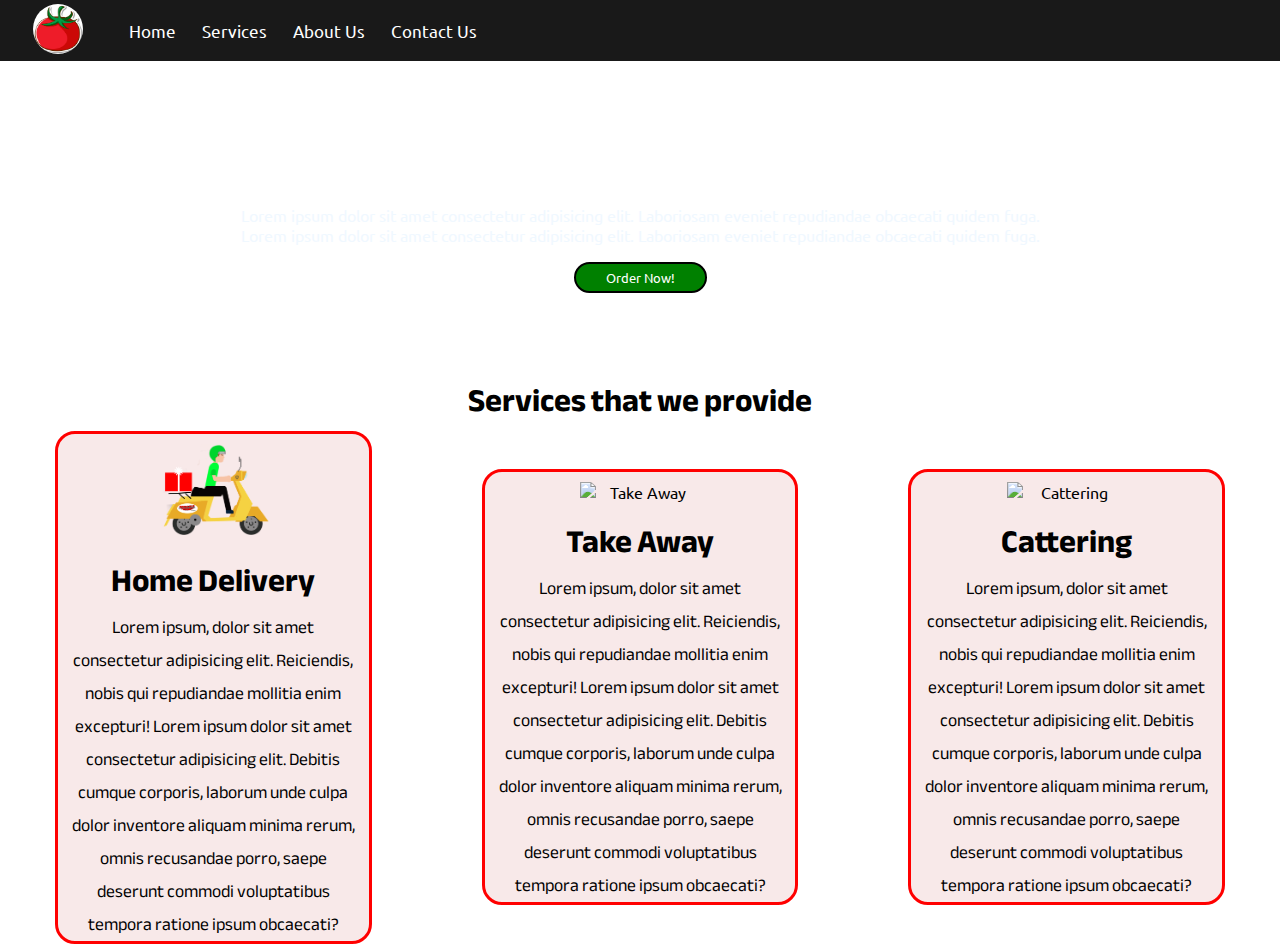
==== index.html @ 0d164ab4 "Add files via upload" ====
<!DOCTYPE html>
<html lang="en">
<head>
    <meta charset="UTF-8">
    <meta http-equiv="X-UA-Compatible" content="IE=edge">
    <meta name="viewport" content="width=device-width, initial-scale=1.0">
    <title>Best North-East Delhi Online Food Service | Bhajpayee.com</title>
    <link rel="stylesheet" href="/Project_2/css/style.css">
    <link href="https://fonts.googleapis.com/css2?family=Ubuntu:wght@300&display=swap" rel="stylesheet">
    <link href="https://fonts.googleapis.com/css2?family=Anek+Bangla:wght@100;200&family=Ubuntu:wght@300&display=swap" rel="stylesheet">
</head>
<body>

    <nav id="navBar">
        <div id="logo">
            <img src="/Project_2/img/logo.jpg" alt="Bhajpayee.com">
        </div>
        <ul>
            <li class="item"><a href="#">Home</a></li>
            <li class="item"><a href="#">Services</a></li>
            <li class="item"><a href="#">About Us</a></li>
            <li class="item"><a href="#">Contact Us</a></li>
        </ul>
    </nav>

    <section id="home" class="center">
        <h2 class="h-primary center">Welcome to Bhajpayee</h2>
        <p>Lorem ipsum dolor sit amet consectetur adipisicing elit. Laboriosam eveniet repudiandae obcaecati quidem fuga.</p> 
        <p>Lorem ipsum dolor sit amet consectetur adipisicing elit. Laboriosam eveniet repudiandae obcaecati quidem fuga.</p> 
        <button id="b1">Order Now!</button>
    </section>

    <section id ="services" class="center">
        <h1 id="h-1" class="h-primary_1 center">Services that we provide</h1>
        <div class="serviceContainer center">
            <div class="box center" id="box_1">
                <img src="/Project_2/img/3.png" alt="Home Delivery">
                <h2 class="h-primary_1">Home Delivery</h2>
                <p class="center p-primary">
                    Lorem ipsum, dolor sit amet consectetur adipisicing elit. Reiciendis, nobis qui repudiandae mollitia enim excepturi! Lorem ipsum dolor sit amet consectetur adipisicing elit. Debitis cumque corporis, laborum unde culpa dolor inventore aliquam minima rerum, omnis recusandae porro, saepe deserunt commodi voluptatibus tempora ratione ipsum obcaecati?
                </p>
            </div>
            <div class="box center" id="box_2">
                <img src="/Project_2/img/2.png" alt="Take Away">
                <h2 class="h-primary_1">Take Away</h2>
                <p class="center p-primary">
                    Lorem ipsum, dolor sit amet consectetur adipisicing elit. Reiciendis, nobis qui repudiandae mollitia enim excepturi! Lorem ipsum dolor sit amet consectetur adipisicing elit. Debitis cumque corporis, laborum unde culpa dolor inventore aliquam minima rerum, omnis recusandae porro, saepe deserunt commodi voluptatibus tempora ratione ipsum obcaecati?
                </p>
            </div>
            <div class="box center" id="box_3">
                <img src="/Project_2/img/1.png" alt="Cattering">
                <h2 class="h-primary_1">Cattering</h2>
                <p class="center p-primary">
                    Lorem ipsum, dolor sit amet consectetur adipisicing elit. Reiciendis, nobis qui repudiandae mollitia enim excepturi! Lorem ipsum dolor sit amet consectetur adipisicing elit. Debitis cumque corporis, laborum unde culpa dolor inventore aliquam minima rerum, omnis recusandae porro, saepe deserunt commodi voluptatibus tempora ratione ipsum obcaecati?
                </p>
            </div>
        </div>
    </section>
    
</body>
</html>
---- Project_2/css/style.css ----
/* CSS RESET */
*{
    margin: 0;
    padding: 0;
    font-family: 'Ubuntu', sans-serif;
}
#navBar{
    display: flex;
    align-items: center;
    position: relative;
}

#logo{
    margin: 4px 33px;
}

#logo img{
    width: 50px;
    height: 50px;
    border-radius: 100px;
}

#navBar::before{
    content: "";
    background-color: rgb(0, 0, 0);
    position: absolute;
    height: 100%;
    width: 100%;
    opacity: .9;
    z-index: -1;
}

#navBar ul{
    display: flex;
}

#navBar ul li{
    list-style: none;
    font-size: 1.05rem;
}

#navBar ul li a{
    color: white;
    padding: 0px 6px;
    margin: 0px 7px;
    text-decoration: none;
    /* background-color: yellow; */
    border-radius: 50px;
}

#navBar ul li a:hover{
    color: black;
    background-color: white;
}

#home{
    display: flex;
    flex-direction: column;
    padding: 1px 5px;
    height: 300px;
    color: aliceblue;
    position: relative;
    
}


#home::before{
    content: "";
    background: url('/Project_2/img/bg1.jpg') no-repeat center center/cover;
    position: absolute;
    height: 100%;
    width: 100%;
    z-index: -2;
    opacity: .89;
}

#home button{
    background-color: green;
    color: white;
    border-radius: 50px;
    padding: 5px 30px;
    margin: 17px 0px;
    border: 2px solid black; 
    cursor: pointer;
}

#home button:hover{
    /* padding: 7px 32px; */
    background-color: rgb(0, 255, 0);
    color: white;
    font-size: 1.05rem;
    font-weight: bold;
}

.h-primary{
    font-family: 'Anek Bangla', sans-serif;
    color: white;
    font-size: 3rem;
}

.center{
    justify-content: center;
    align-items: center;
    text-align: center;
}

#services{
    display: flex;
    flex-direction: column;
    position: absolute;
}
.serviceContainer{
    display: flex;
}

.box{
    border: 3px solid red;
    padding: 0px 10px;
    margin: 0px 55px;
    display: flex;
    flex-direction: column;
    border-radius: 20px;
    background-color: rgb(248, 233, 233);
}

.box img{
    width: 120px;
    margin: 10px 0px;
}

.h-primary_1{
    font-family: 'Anek Bangla', sans-serif;
    color: black;
    font-size: 2rem;
    font-weight: bolder;
}

.p-primary{
    font-family: 'Anek Bangla', sans-serif;
    color: black;
    font-size: 1.1rem;
}

#h-1{
    margin-top: 8px;

}
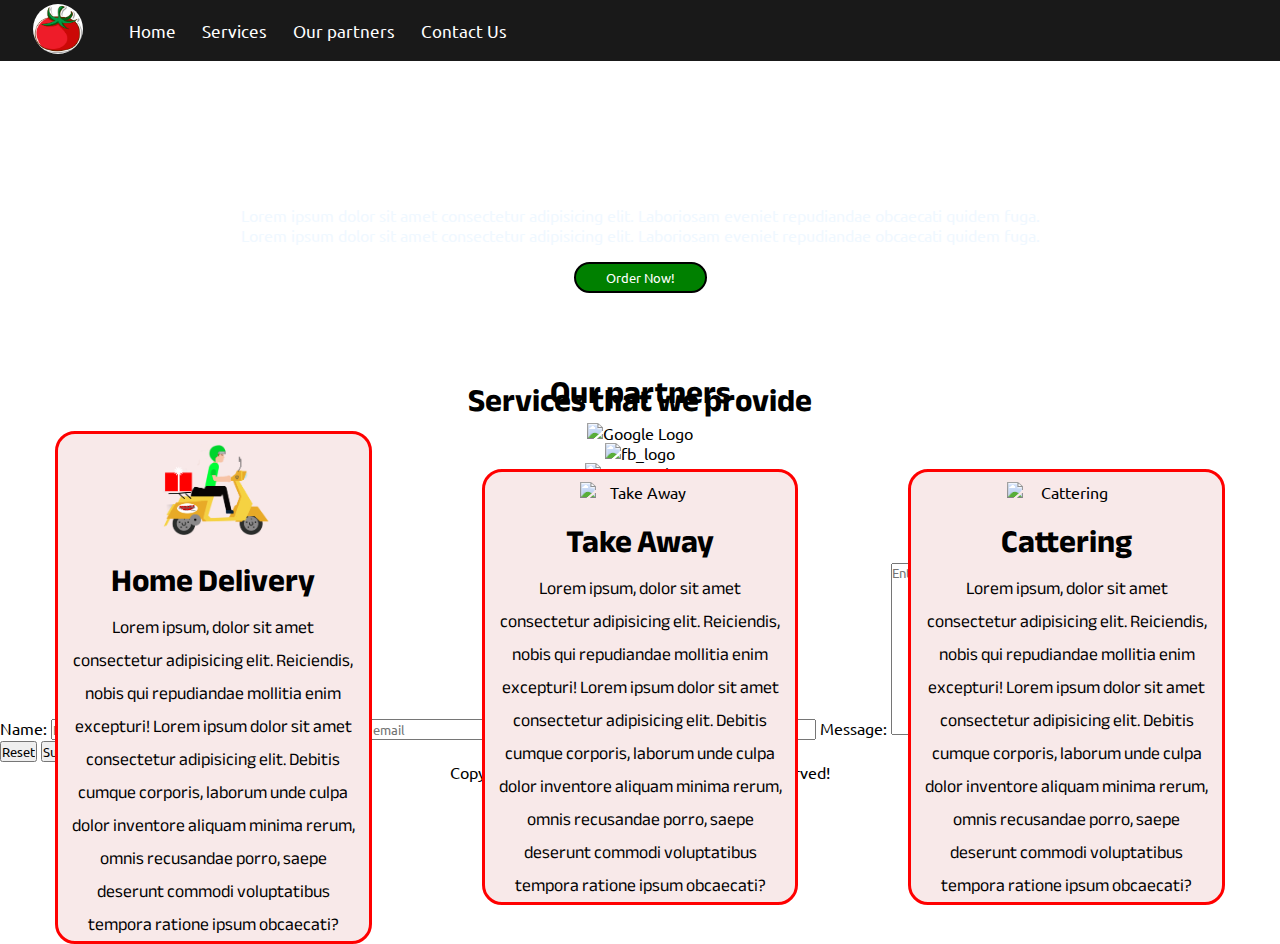
==== commit 3382a271: "Update index.html" ====
--- a/index.html
+++ b/index.html
@@ -1,61 +1,129 @@
 <!DOCTYPE html>
 <html lang="en">
+
 <head>
     <meta charset="UTF-8">
     <meta http-equiv="X-UA-Compatible" content="IE=edge">
     <meta name="viewport" content="width=device-width, initial-scale=1.0">
     <title>Best North-East Delhi Online Food Service | Bhajpayee.com</title>
-    <link rel="stylesheet" href="/Project_2/css/style.css">
+    <link rel="stylesheet" href="style.css">
+    <link rel="stylesheet" media="screen and (max-width:1170px)" href="phone.css">
     <link href="https://fonts.googleapis.com/css2?family=Ubuntu:wght@300&display=swap" rel="stylesheet">
-    <link href="https://fonts.googleapis.com/css2?family=Anek+Bangla:wght@100;200&family=Ubuntu:wght@300&display=swap" rel="stylesheet">
+    <link href="https://fonts.googleapis.com/css2?family=Anek+Bangla:wght@100;200&family=Ubuntu:wght@300&display=swap"
+        rel="stylesheet">
+    <link rel="preconnect" href="https://fonts.googleapis.com">
 </head>
+
 <body>
 
     <nav id="navBar">
         <div id="logo">
-            <img src="/Project_2/img/logo.jpg" alt="Bhajpayee.com">
+            <img src="logo.jpg" alt="Bhajpayee.com">
         </div>
         <ul>
-            <li class="item"><a href="#">Home</a></li>
-            <li class="item"><a href="#">Services</a></li>
-            <li class="item"><a href="#">About Us</a></li>
-            <li class="item"><a href="#">Contact Us</a></li>
+            <li class="item"><a href="#home">Home</a></li>
+            <li class="item"><a href="#services">Services</a></li>
+            <li class="item"><a href="#partners">Our partners</a></li>
+            <li class="item"><a href="#contact-us">Contact Us</a></li>
         </ul>
     </nav>
 
     <section id="home" class="center">
         <h2 class="h-primary center">Welcome to Bhajpayee</h2>
-        <p>Lorem ipsum dolor sit amet consectetur adipisicing elit. Laboriosam eveniet repudiandae obcaecati quidem fuga.</p> 
-        <p>Lorem ipsum dolor sit amet consectetur adipisicing elit. Laboriosam eveniet repudiandae obcaecati quidem fuga.</p> 
+        <p>Lorem ipsum dolor sit amet consectetur adipisicing elit. Laboriosam eveniet repudiandae obcaecati quidem
+            fuga.</p>
+        <p>Lorem ipsum dolor sit amet consectetur adipisicing elit. Laboriosam eveniet repudiandae obcaecati quidem
+            fuga.</p>
         <button id="b1">Order Now!</button>
     </section>
 
-    <section id ="services" class="center">
+    <section id="services" class="center">
         <h1 id="h-1" class="h-primary_1 center">Services that we provide</h1>
         <div class="serviceContainer center">
             <div class="box center" id="box_1">
-                <img src="/Project_2/img/3.png" alt="Home Delivery">
+                <img src="3.png" alt="Home Delivery">
                 <h2 class="h-primary_1">Home Delivery</h2>
                 <p class="center p-primary">
-                    Lorem ipsum, dolor sit amet consectetur adipisicing elit. Reiciendis, nobis qui repudiandae mollitia enim excepturi! Lorem ipsum dolor sit amet consectetur adipisicing elit. Debitis cumque corporis, laborum unde culpa dolor inventore aliquam minima rerum, omnis recusandae porro, saepe deserunt commodi voluptatibus tempora ratione ipsum obcaecati?
+                    Lorem ipsum, dolor sit amet consectetur adipisicing elit. Reiciendis, nobis qui repudiandae mollitia
+                    enim excepturi! Lorem ipsum dolor sit amet consectetur adipisicing elit. Debitis cumque corporis,
+                    laborum unde culpa dolor inventore aliquam minima rerum, omnis recusandae porro, saepe deserunt
+                    commodi voluptatibus tempora ratione ipsum obcaecati?
                 </p>
             </div>
             <div class="box center" id="box_2">
-                <img src="/Project_2/img/2.png" alt="Take Away">
+                <img src="2.png" alt="Take Away">
                 <h2 class="h-primary_1">Take Away</h2>
                 <p class="center p-primary">
-                    Lorem ipsum, dolor sit amet consectetur adipisicing elit. Reiciendis, nobis qui repudiandae mollitia enim excepturi! Lorem ipsum dolor sit amet consectetur adipisicing elit. Debitis cumque corporis, laborum unde culpa dolor inventore aliquam minima rerum, omnis recusandae porro, saepe deserunt commodi voluptatibus tempora ratione ipsum obcaecati?
+                    Lorem ipsum, dolor sit amet consectetur adipisicing elit. Reiciendis, nobis qui repudiandae mollitia
+                    enim excepturi! Lorem ipsum dolor sit amet consectetur adipisicing elit. Debitis cumque corporis,
+                    laborum unde culpa dolor inventore aliquam minima rerum, omnis recusandae porro, saepe deserunt
+                    commodi voluptatibus tempora ratione ipsum obcaecati?
                 </p>
             </div>
             <div class="box center" id="box_3">
-                <img src="/Project_2/img/1.png" alt="Cattering">
+                <img src="1.png" alt="Cattering">
                 <h2 class="h-primary_1">Cattering</h2>
                 <p class="center p-primary">
-                    Lorem ipsum, dolor sit amet consectetur adipisicing elit. Reiciendis, nobis qui repudiandae mollitia enim excepturi! Lorem ipsum dolor sit amet consectetur adipisicing elit. Debitis cumque corporis, laborum unde culpa dolor inventore aliquam minima rerum, omnis recusandae porro, saepe deserunt commodi voluptatibus tempora ratione ipsum obcaecati?
+                    Lorem ipsum, dolor sit amet consectetur adipisicing elit. Reiciendis, nobis qui repudiandae mollitia
+                    enim excepturi! Lorem ipsum dolor sit amet consectetur adipisicing elit. Debitis cumque corporis,
+                    laborum unde culpa dolor inventore aliquam minima rerum, omnis recusandae porro, saepe deserunt
+                    commodi voluptatibus tempora ratione ipsum obcaecati?
                 </p>
             </div>
         </div>
     </section>
-    
+    <section id="partners">
+        <h2 class="h-primary_1 center">
+            Our partners
+        </h2>
+        <div id="partner_" class="container center">
+            <div class="patner-client center">
+                <img src="https://upload.wikimedia.org/wikipedia/commons/thumb/5/53/Google_%22G%22_Logo.svg/2048px-Google_%22G%22_Logo.svg.png"
+                    alt="Google Logo">
+            </div>
+            <div class="patner-client center">
+                <img src="https://www.freepnglogos.com/uploads/logo-facebook-png/logo-facebook-facebook-logo-transparent-png-pictures-icons-and-0.png"
+                    alt="fb_logo">
+            </div>
+            <div class="patner-client center">
+                <img src="http://media.corporate-ir.net/media_files/IROL/17/176060/Oct18/Amazon%20logo.PNG"
+                    alt="amazon_logo">
+            </div>
+            <div class="patner-client center">
+                <img src="https://upload.wikimedia.org/wikipedia/commons/8/8a/Zomato_Logo.png" alt="zomato_logo">
+            </div>
+        </div>
+    </section>
+    <section id="contact-us">
+        <h2 class="h-primary_1 center">
+            Contact Us
+        </h2>
+
+
+        <div class="contactbox">
+            <form action="">
+                <label for="name">Name:</label>
+                <input type="text" name="name" id="name" placeholder="Enter your name">
+                <label for="email">Email:</label>
+                <input type="text" name="email" id="email" placeholder="Enter your email">
+                <label for="Contact-no">Contact No.:</label>
+                <input type="text" name="contact" id="contact_us" placeholder="Enter your Contact No.">
+                <label for="Message">Message:</label>
+                <textarea name="message" id="message" placeholder="Enter your message" cols="30" rows="10"></textarea>
+                <div class="btn">
+                    <input class="button" type="reset" value="Reset">
+                    <input class="button" type="submit" value="Submit">
+                </div>
+            </form>
+
+        </div>
+    </section>
+    <footer>
+        <div class="center">
+            Copyright &copy; www.bhajpayee.com. All rights reserved!
+        </div>
+
+    </footer>
 </body>
-</html>+
+</html>
--- a/style.css
+++ b/style.css
@@ -0,0 +1,147 @@
+/* CSS RESET */
+*{
+    margin: 0;
+    padding: 0;
+    font-family: 'Ubuntu', sans-serif;
+}
+#navBar{
+    display: flex;
+    align-items: center;
+    position: relative;
+}
+
+#logo{
+    margin: 4px 33px;
+}
+
+#logo img{
+    width: 50px;
+    height: 50px;
+    border-radius: 100px;
+}
+
+#navBar::before{
+    content: "";
+    background-color: rgb(0, 0, 0);
+    position: absolute;
+    height: 100%;
+    width: 100%;
+    opacity: .9;
+    z-index: -1;
+}
+
+#navBar ul{
+    display: flex;
+}
+
+#navBar ul li{
+    list-style: none;
+    font-size: 1.05rem;
+}
+
+#navBar ul li a{
+    color: white;
+    padding: 0px 6px;
+    margin: 0px 7px;
+    text-decoration: none;
+    /* background-color: yellow; */
+    border-radius: 50px;
+}
+
+#navBar ul li a:hover{
+    color: black;
+    background-color: white;
+}
+
+#home{
+    display: flex;
+    flex-direction: column;
+    padding: 1px 5px;
+    height: 300px;
+    color: aliceblue;
+    position: relative;
+    
+}
+
+
+#home::before{
+    content: "";
+    background: url('/Project_2/img/bg1.jpg') no-repeat center center/cover;
+    position: absolute;
+    height: 100%;
+    width: 100%;
+    z-index: -2;
+    opacity: .89;
+}
+
+#home button{
+    background-color: green;
+    color: white;
+    border-radius: 50px;
+    padding: 5px 30px;
+    margin: 17px 0px;
+    border: 2px solid black; 
+    cursor: pointer;
+}
+
+#home button:hover{
+    /* padding: 7px 32px; */
+    background-color: rgb(0, 255, 0);
+    color: white;
+    font-size: 1.05rem;
+    font-weight: bold;
+}
+
+.h-primary{
+    font-family: 'Anek Bangla', sans-serif;
+    color: white;
+    font-size: 3rem;
+}
+
+.center{
+    justify-content: center;
+    align-items: center;
+    text-align: center;
+}
+
+#services{
+    display: flex;
+    flex-direction: column;
+    position: absolute;
+}
+.serviceContainer{
+    display: flex;
+}
+
+.box{
+    border: 3px solid red;
+    padding: 0px 10px;
+    margin: 0px 55px;
+    display: flex;
+    flex-direction: column;
+    border-radius: 20px;
+    background-color: rgb(248, 233, 233);
+}
+
+.box img{
+    width: 120px;
+    margin: 10px 0px;
+}
+
+.h-primary_1{
+    font-family: 'Anek Bangla', sans-serif;
+    color: black;
+    font-size: 2rem;
+    font-weight: bolder;
+}
+
+.p-primary{
+    font-family: 'Anek Bangla', sans-serif;
+    color: black;
+    font-size: 1.1rem;
+}
+
+#h-1{
+    margin-top: 8px;
+
+}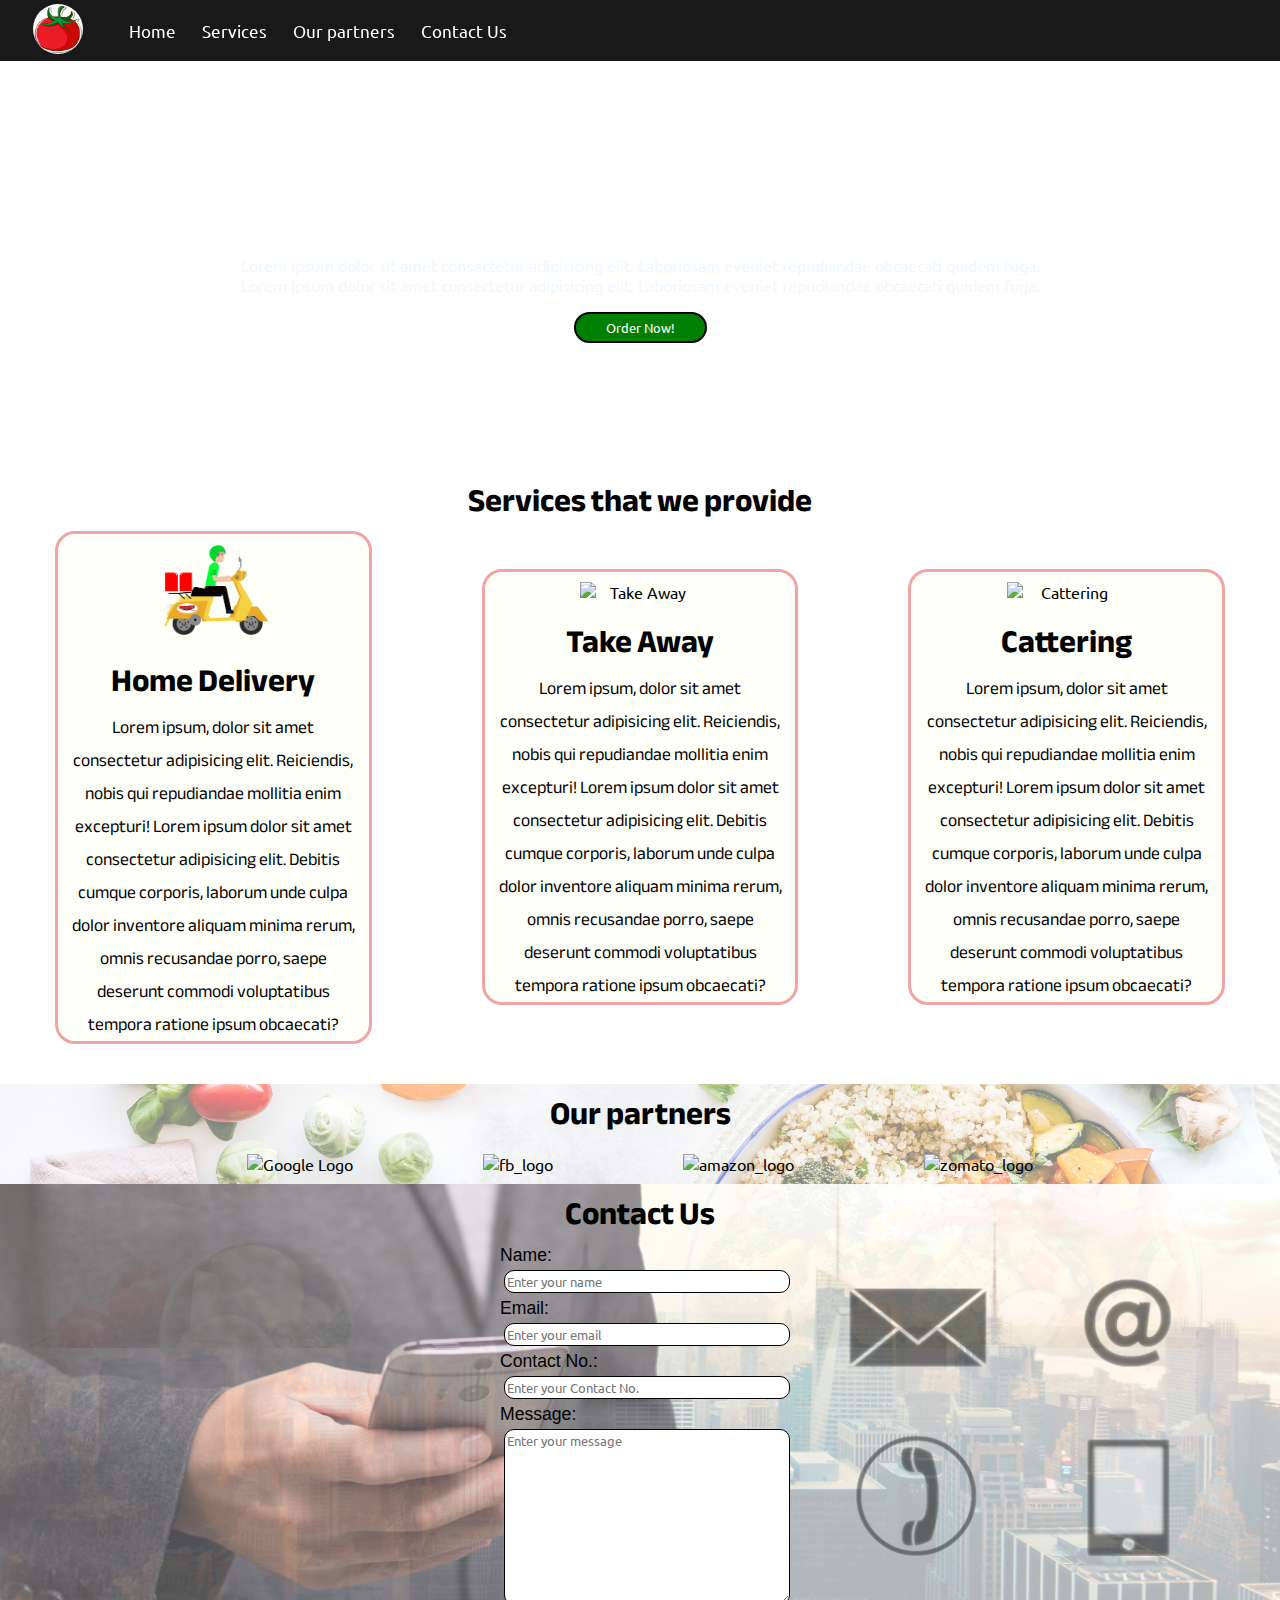
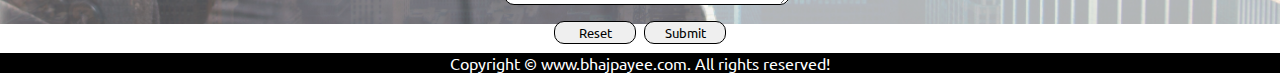
==== commit ccf2b968: "Update index.html" ====
--- a/index.html
+++ b/index.html
@@ -12,6 +12,7 @@
     <link href="https://fonts.googleapis.com/css2?family=Anek+Bangla:wght@100;200&family=Ubuntu:wght@300&display=swap"
         rel="stylesheet">
     <link rel="preconnect" href="https://fonts.googleapis.com">
+    <link rel="icon" href="logo.jpg" type="image/gif" sizes="16x16">
 </head>
 
 <body>
--- a/style.css
+++ b/style.css
@@ -4,10 +4,16 @@
     padding: 0;
     font-family: 'Ubuntu', sans-serif;
 }
+
+@media screen and (max-width:800px){
+
+}
+
 #navBar{
     display: flex;
     align-items: center;
-    position: relative;
+    position: sticky;
+    top:0%;
 }
 
 #logo{
@@ -28,6 +34,8 @@
     width: 100%;
     opacity: .9;
     z-index: -1;
+    top: 0%;
+    left: 0%;
 }
 
 #navBar ul{
@@ -57,20 +65,22 @@
     display: flex;
     flex-direction: column;
     padding: 1px 5px;
-    height: 300px;
+    height: 400px;
     color: aliceblue;
-    position: relative;
+    /* position: relative; */
     
 }
 
 
 #home::before{
     content: "";
-    background: url('/Project_2/img/bg1.jpg') no-repeat center center/cover;
-    position: absolute;
-    height: 100%;
-    width: 100%;
-    z-index: -2;
+    background: url('bg1.jpg') no-repeat center center/cover;
+    position: absolute;
+    top: 0%;
+    left: 0%;
+    height: 470px;
+    width: 100%;
+    z-index: -1;
     opacity: .89;
 }
 
@@ -107,20 +117,20 @@
 #services{
     display: flex;
     flex-direction: column;
-    position: absolute;
+    /* position: relative; */
 }
 .serviceContainer{
     display: flex;
 }
 
 .box{
-    border: 3px solid red;
+    border: 3px solid rgb(240, 164, 164);
     padding: 0px 10px;
     margin: 0px 55px;
     display: flex;
     flex-direction: column;
     border-radius: 20px;
-    background-color: rgb(248, 233, 233);
+    background-color: rgb(255, 255, 250);
 }
 
 .box img{
@@ -144,4 +154,95 @@
 #h-1{
     margin-top: 8px;
 
-}+}
+
+#partners{
+    display: flex;
+    /* position: relative; */
+    flex-direction: column;
+    margin-top: 40px;
+
+}
+
+#partners::before{
+    content: "";
+    background: url("bg.jpg") no-repeat center center/cover;
+    position: absolute;
+    width: 100%;
+    height: 264px;
+    z-index: -1;
+    opacity: 0.5;
+}
+.patner-client{
+    /* border: 3px solid red; */
+    padding: 0px 10px;
+    margin: 0px 55px;
+    /* display: flex; */
+    /* flex-direction: row; */
+    /* border-radius: 20px; */
+    /* background-color: rgb(248, 233, 233); */
+}
+
+.container{
+    display: flex;
+    flex-direction: row;
+}
+
+.container img{
+    height: 120px;
+    margin: 10px 0px;
+}
+
+
+.contactbox{
+    display: flex;
+    flex-direction: column;
+    padding: 0px 500px;
+}
+
+#contact-us::before{
+    content: "";
+    position: absolute;
+    width: 100%;
+    height: 440px;
+    z-index: -1;
+    opacity: 0.9;
+    background: url("contact.jpg") no-repeat center center/cover;
+}
+
+footer{
+    background-color: black;
+    color: white;
+    left: 0%;
+
+}
+
+#contact-us input, textarea{
+    border: 1px solid black;
+    border-radius: 10px;
+    margin: 4px;
+    padding: 2px 2px;
+    width: 100%;
+
+}
+
+label{
+    font-size: 1.1rem;
+    font-family: 'Oswald', sans-serif;
+}
+
+.btn{
+    display: flex;
+    margin: 5px 50px;
+}
+
+.button{
+    cursor: pointer;
+}
+
+.button:hover{
+    background-color: black;
+    color: white;
+    font-size: 1.1rem;
+}
+
--- a/phone.css
+++ b/phone.css
@@ -0,0 +1,68 @@
+#navBar{
+    flex-direction: column;
+}
+
+#navBar ul li a{
+    padding: 0px 5px;
+    margin: 0px 0px;
+}
+
+#navBar ul{
+    margin-bottom: 8px;
+}
+
+#home{
+    margin-top:-25px
+}
+.h-primary{
+    font-family: 'Anek Bangla', sans-serif;
+    color: white;
+    font-size: 2rem;
+}
+
+.p-primary{
+    font-family: 'Anek Bangla', sans-serif;
+    color: black;
+    font-size: 1rem;
+}
+
+.serviceContainer{
+    flex-direction: column;
+}
+
+.box{
+    padding: 0px 0px;
+    margin: 2px 5px;
+}
+
+#partner_{
+    flex-wrap: wrap;
+}
+
+
+
+.patner-client{
+    /* border: 3px solid red; */
+    padding: 0px 0px;
+    margin: 0px 15px;
+    /* display: flex; */
+    /* flex-direction: row; */
+    /* border-radius: 20px; */
+    /* background-color: rgb(248, 233, 233); */
+}
+
+.container img{
+    height: 50px;
+    margin: 0px 0px;
+}
+
+.contactbox{
+    display: flex;
+    flex-direction: column;
+    padding: 0px 70px;
+}
+
+footer{
+    font-size: 15px;
+    bottom: 0%;
+}